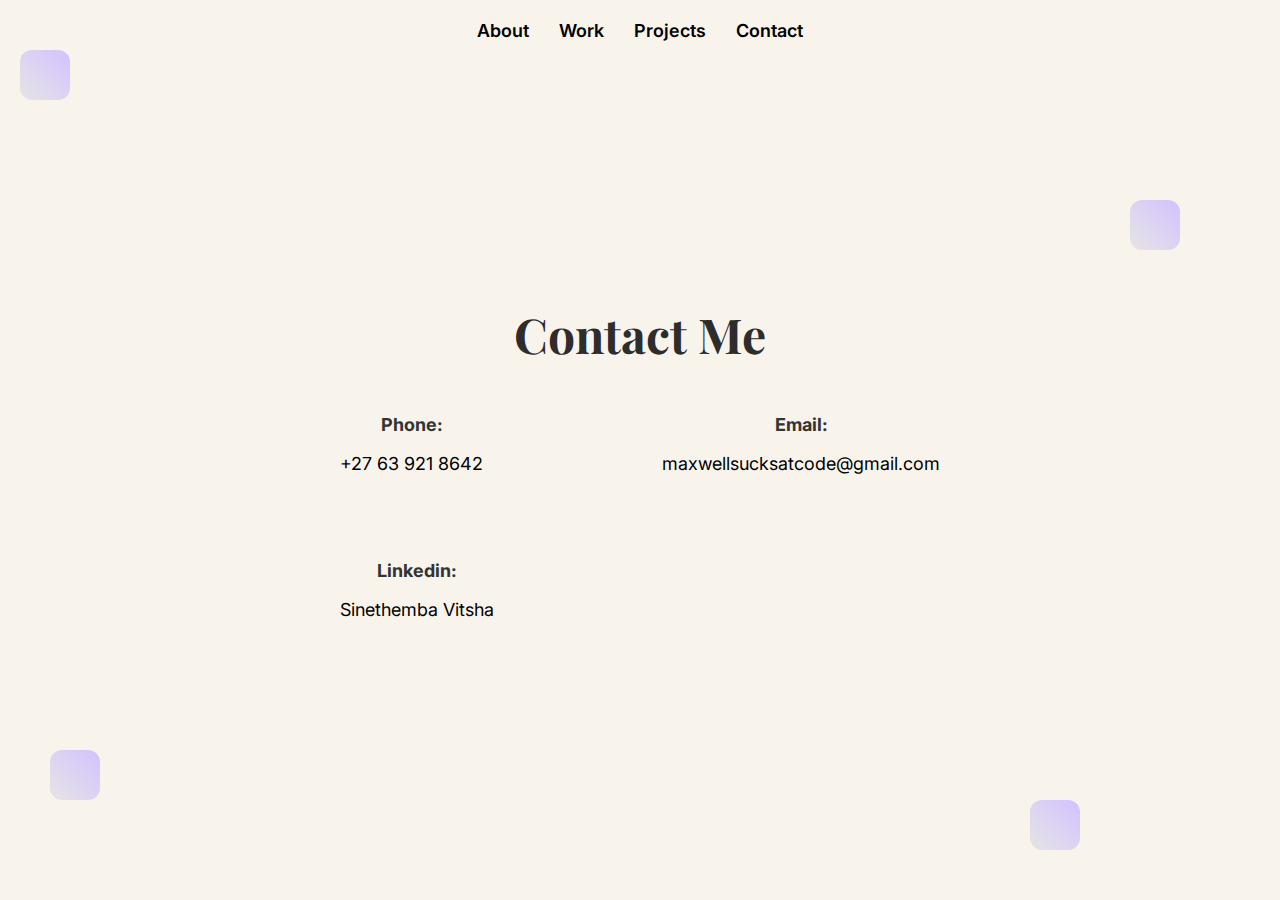
==== contacts.html @ 054e6b6a "First Commit" ====
<!DOCTYPE html>
<html lang="en">
<head>
    <meta charset="UTF-8">
    <meta name="viewport" content="width=device-width, initial-scale=1.0">
    <link href="styles.css" rel="stylesheet">
    <title>Contact</title>
    <link href="https://fonts.googleapis.com/css2?family=Playfair+Display:wght@700&family=Inter:wght@400&display=swap" rel="stylesheet">
    
        
</head>
<body>
    <div class="navbar">
        <a href="index.html">About</a>
        <a href="work.html">Work</a>
        <a href="projects.html">Projects</a>
        <a href="contacts.html">Contact</a>
    </div>
    <!-- Contact Section -->
    <div class="contact-section">
        <h2>Contact Me</h2>
        <div class="contact-details">
            <div>
                <p><strong>Phone:</strong></p>
                <p><a href="tel:+1234567890">+27 63 921 8642</a></p>
            </div>
            <div>
                <p><strong>Email:</strong></p>
                <p><a href="mailto:example@email.com">maxwellsucksatcode@gmail.com</a></p>

            </div>
            <div>
                <p><strong>Linkedin:</strong></p>
                <p><a href="https://www.linkedin.com/in/sinethemba-vitsha-1620b1259/">Sinethemba Vitsha</a></p>
            </div>
        </div>
    </div>

    <!--<footer>&copy; 2024 Sinethemba Vitsha </footer>-->
  

    <!-- Floating Blocks -->
    <div class="floating-block floating-block1"></div>
    <div class="floating-block floating-block2"></div>
    <div class="floating-block floating-block3"></div>
    <div class="floating-block floating-block4"></div>

</body>
</html>
---- styles.css ----
body {
            font-family: 'Inter', sans-serif;
            background-color: #f8f4ec; /* Beige-like background */
            margin: 0;
            padding: 0;
            display: flex;
            justify-content: center;
            align-items: center;
            height: 100vh;
        }

        /* Navigation */
        .navbar {
            position: absolute;
            top: 20px;
            left: 50%;
            transform: translateX(-50%);
            display: flex;
            gap: 30px;
            font-size: 18px;
        }

        .navbar a {
            text-decoration: none;
            color: #000;
            font-weight: 600;
        }

        .navbar a:hover {
            color: #333;
        }

        /* Header */
        .container {
            display: flex;
            justify-content: space-between;
            align-items: center;
            width: 80%;
        }

        .text-section {
            max-width: 500px;

        }

        .text-section h1 {
            font-family: 'Playfair Display', serif;
            font-size: 4em;
            color: #2d2d2d;
            margin: 0;
        }

        .text-section p {
            font-size: 18px;
            color: #666;
            margin-top: 15px;
        }

        .image-section {
            background-color: #000;
            width: 450px;
            height: 550px;
            display: flex;
            justify-content: center;
            align-items: center;
        }

        .image-section img {
            width: 80%;
        }

        /*CV and Contact Details*/
        .text-section button{  
        height: 2rem;     
        margin-top: 5rem;  
        font-family: 'Playfair Display', serif;  
        color: #2d2d2d;
      
       
        
        }

        /* Floating blocks */
        .floating-block {
            position: absolute;
            width: 50px;
            height: 50px;
            background: linear-gradient(45deg, #E5E5E5, #d4c1ff);
            border-radius: 12px;
        }

        .floating-block1 {
            top: 50px;
            left: 20px;
        }

        .floating-block2 {
            top: 200px;
            right: 100px;
        }

        .floating-block3 {
            bottom: 100px;
            left: 50px;
        }

        .floating-block4 {
            bottom: 50px;
            right: 200px;
        }

        /* Icons */
        .icons {
            position: absolute;
            top: 20px;
            right: 20px;
        }

        .icons a {
            margin-left: 15px;
            color: #000;
            font-size: 20px;
        }

        /* Contact Section */
        .contact-section {
            text-align: center;
            max-width: 600px;
        }

        .contact-section h2 {
            font-family: 'Playfair Display', serif;
            font-size: 3em;
            color: #2d2d2d;
            margin-bottom: 30px;
        }

        .contact-details {
            display: flex;
            justify-content: space-between;
            flex-wrap: wrap;
            gap: 50px;
        }

        .contact-details div {
            font-size: 18px;
            color: #333;
        }

        .contact-details a {
            color: #000;
            text-decoration: none;
        }

        .contact-details a:hover {
            text-decoration: underline;
        }

        /* Floating blocks for design consistency */
        .floating-block {
            position: absolute;
            width: 50px;
            height: 50px;
            background: linear-gradient(45deg, #E5E5E5, #d4c1ff);
            border-radius: 12px;
        }

        .floating-block1 {
            top: 50px;
            left: 20px;
        }

        .floating-block2 {
            top: 200px;
            right: 100px;
        }

        .floating-block3 {
            bottom: 100px;
            left: 50px;
        }

        .floating-block4 {
            bottom: 50px;
            right: 200px;
        }

        
          
        /* Projects Section */
        .projects-section {
            text-align: center;
            max-width: 1000px;
        }

        .projects-section h2 {
            font-family: 'Playfair Display', serif;
            font-size: 3em;
            color: #2d2d2d;
            margin-bottom: 40px;
        }

        .projects-list {
            display: flex;
            flex-wrap: wrap;
            justify-content: space-between;
            gap: 30px;
        }

        .project {
            position: relative;
            background-size: cover;
            background-position: center;
            padding: 20px;
            border-radius: 12px;
            box-shadow: 0 4px 8px rgba(0, 0, 0, 0.1);
            flex: 1 1 calc(45% - 30px);
            max-width: calc(45% - 30px);
            height: 250px; /* Adjust this value based on your image size */
            color: #fff; /* Set text color to white for contrast */
            display: flex;
            flex-direction: column;
            justify-content: flex-end;
            overflow: hidden;
        }

        .project h3 {
            font-family: 'Playfair Display', serif;
            font-size: 1.8em;
            margin-bottom: 10px;
        }

        .project p {
            font-size: 16px;
            margin-bottom: 15px;
        }

        .project a {
            display: inline-block;
            background-color: rgba(0, 0, 0, 0.7);
            color: #fff;
            text-decoration: none;
            padding: 10px 20px;
            border-radius: 6px;
            font-weight: 600;
            transition: background-color 0.3s ease;
        }

        .project a:hover {
            background-color: #444;
        }

        /* Add a dark overlay on the card for better text readability */
        .project::before {
            content: '';
            position: absolute;
            top: 0;
            left: 0;
            right: 0;
            bottom: 0;
            background: rgba(0, 0, 0, 0.5); /* Dark overlay */
            z-index: 0;
        }

        /* Ensure content stays on top of the overlay */
        .project h3, .project p, .project a {
            position: relative;
            z-index: 1;
        }
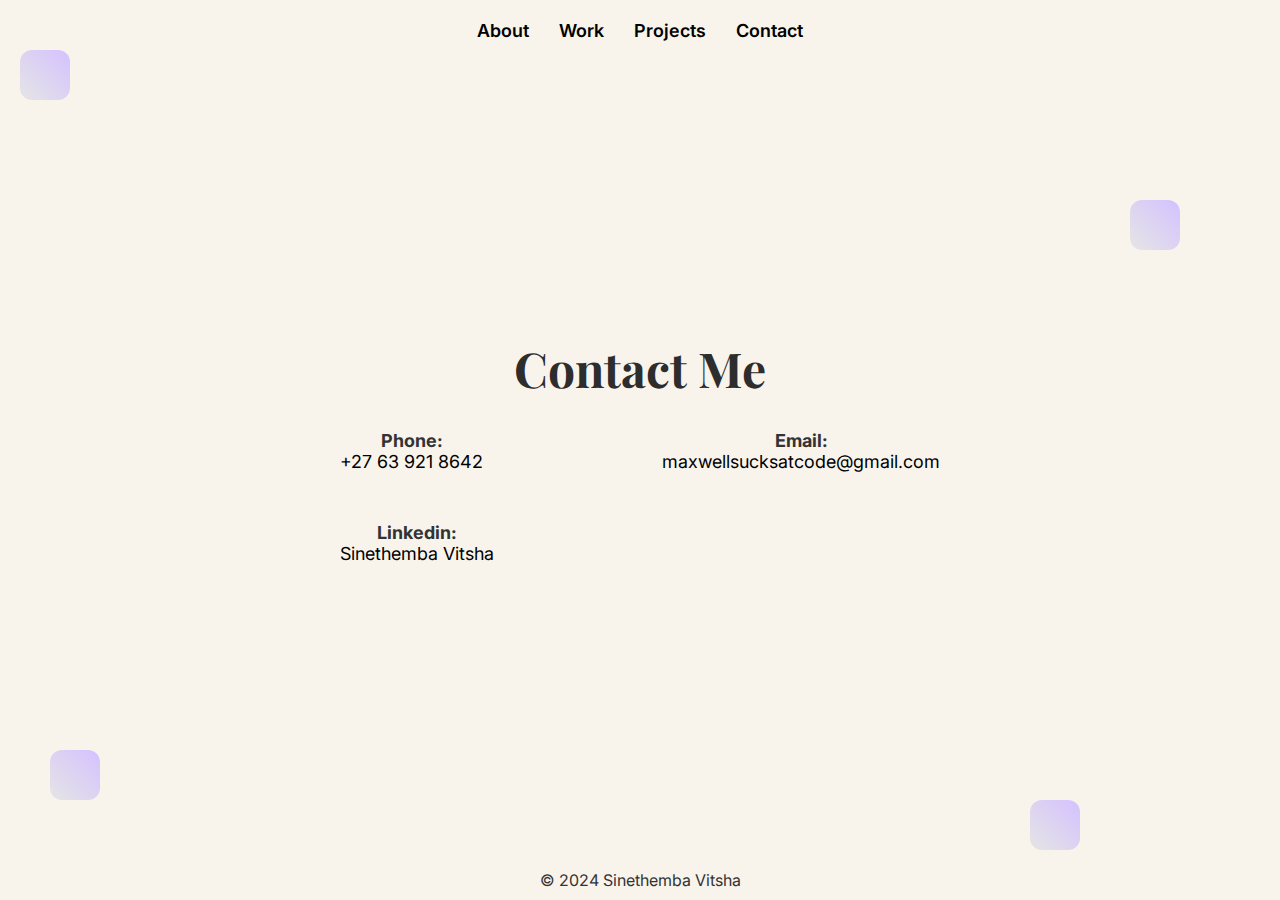
==== commit be94f8be: "updated the footer" ====
--- a/contacts.html
+++ b/contacts.html
@@ -45,5 +45,7 @@
     <div class="floating-block floating-block3"></div>
     <div class="floating-block floating-block4"></div>
 
+    <footer>&copy; 2024 Sinethemba Vitsha </footer>
+
 </body>
 </html>
--- a/styles.css
+++ b/styles.css
@@ -1,4 +1,78 @@
 
+@import url("https://fonts.googleapis.com/css2?family=Poppins:wght@300;400;500;600&display=swap");
+
+* {
+  margin: 0;
+  padding: 0;
+}
+
+html {
+    scroll-behavior: smooth;
+  }
+
+/* BUTTON STYLES */
+.btn {
+    font-weight: 600;
+    padding: 1rem;
+    width: 8rem;
+    border-radius: 50px;
+    border: none;
+    font-family: 'Inter', sans-serif;
+    transition: all 0.3s ease;
+    box-shadow: 0 5px 15px rgba(0, 0, 0, 0.1); /* Soft shadow for depth */
+    cursor: pointer;
+    outline: none;
+    text-align: center; /* Center the text horizontally */
+    display: flex; /* Use flexbox for centering */
+    justify-content: center; /* Horizontally center the text */
+    align-items: center; /* Vertically center the text */
+    height: 3rem; /* Set a fixed height for buttons */
+}
+
+/* Main button color variations */
+.btn-color-1 {
+    background-color: #333; /* Dark button */
+    color: white;
+}
+
+.btn-color-2 {
+    background-color: transparent; /* Transparent button */
+    border: 2px solid #333; /* Outline border */
+    color: #333;
+}
+
+/* Hover effects */
+.btn:hover {
+    transform: translateY(-3px); /* Slight lift */
+    box-shadow: 0 8px 20px rgba(0, 0, 0, 0.2); /* Increase shadow for hover */
+}
+
+.btn-color-1:hover {
+    background-color: #555; /* Lighter shade on hover */
+}
+
+.btn-color-2:hover {
+    background-color: #333; /* Solid fill on hover */
+    color: white;
+    border-color: #333;
+}
+
+/* Focus effect for better accessibility */
+.btn:focus {
+    outline: 2px solid rgba(0, 0, 0, 0.5); /* Stronger focus outline */
+}
+
+.btn-container {
+    display: flex; /* Align buttons horizontally */
+    gap: 1rem; /* Space between the buttons */
+    justify-content: flex-start; /* Align buttons to the left */
+    margin-top: 2rem; /* Adjust the space above the buttons */
+}
+
+
+
+  
+  
         body {
             font-family: 'Inter', sans-serif;
             background-color: #f8f4ec; /* Beige-like background */
@@ -247,8 +321,18 @@
             transition: background-color 0.3s ease;
         }
 
+
+        /* Hover Effect */
+        .project:hover {
+            transform: translateY(-10px); /* Slightly lifts the card */
+            box-shadow: 0 8px 20px rgba(0, 0, 0, 0.2);
+            color: wheat;
+            background-color: wheat; /* Adds a stronger shadow on hover */
+        }
+
         .project a:hover {
             background-color: #444;
+            color: wheat;
         }
 
         /* Add a dark overlay on the card for better text readability */
@@ -269,8 +353,170 @@
             z-index: 1;
         }
 
-
-
-
-        
-       +        /* Card hover effects */
+.experience-section, .tech-stack-section, .education-section {
+    transition: transform 0.3s ease, box-shadow 0.3s ease;
+    
+}
+
+.experience-section:hover, .tech-stack-section:hover, .education-section:hover {
+    transform: translateY(-10px); /* Slightly lift the card */
+    box-shadow: 0 8px 20px rgba(0, 0, 0, 0.2);
+    background-color: wheat;
+    color: whitesmoke;
+}
+
+
+
+
+
+/*Work*/
+body {
+    font-family: 'Inter', sans-serif;
+    background-color: #f8f4ec;
+    margin: 0;
+    padding: 0;
+    display: flex;
+    justify-content: center;
+    align-items: center;
+    height: 100vh;
+}
+
+/* Navbar */
+.navbar {
+    position: absolute;
+    top: 20px;
+    left: 50%;
+    transform: translateX(-50%);
+    display: flex;
+    gap: 30px;
+    font-size: 18px;
+}
+
+.navbar a {
+    text-decoration: none;
+    color: #000;
+    font-weight: 600;
+}
+
+.navbar a:hover {
+    color: #333;
+}
+
+/* Layout Grid */
+.layout-grid {
+    display: grid;
+    grid-template-columns: repeat(3, 1fr);
+    gap: 40px;
+    width: 80%;
+    margin: 100px auto;
+}
+
+/* Experience Section */
+.experience-section {
+    grid-column: 1 / 2;
+    background-color: whitesmoke;
+    padding: 20px;
+    box-shadow: 0px 4px 10px rgba(0, 0, 0, 0.1);
+    border-radius: 12px;
+}
+
+.experience-section h1 , .education-section h1 , .tech-stack-section h1{
+    font-family: 'Playfair Display', serif;
+    color: #2d2d2d;
+}
+.tech-stack-section h2 , h3{
+    font-family: 'Playfair Display', serif;
+}
+
+.experience-section p {
+    font-size: 18px;
+    color: #333;
+    margin: 30px 0;
+}
+
+/* Tech Stack Section */
+.tech-stack-section {
+    grid-column: 2 / 3;
+    background-color: whitesmoke;
+    padding: 20px;
+    box-shadow: 0px 4px 10px rgba(0, 0, 0, 0.1);
+    border-radius: 12px;
+}
+
+.tech-stack-section h3, .tech-stack-section h4 {
+    font-family: 'Playfair Display', serif;
+    color: #2d2d2d;
+    margin-bottom: 15px;
+}
+
+.tech-stack-section p {
+    font-size: 18px;
+    color: #333;
+    margin: 10px 0;
+}
+
+/* Education Section */
+.education-section {
+    grid-column: 3 / 4;
+    background-color: whitesmoke;
+    padding: 20px;
+    box-shadow: 0px 4px 10px rgba(0, 0, 0, 0.1);
+    border-radius: 12px;
+}
+
+.education-section h3 {
+    font-family: 'Playfair Display', serif;
+    color: #2d2d2d;
+    margin-bottom: 15px;
+}
+
+.education-section p {
+    font-size: 18px;
+    color: #333;
+    margin: 10px 0;
+}
+
+/* Floating Blocks */
+.floating-block {
+    position: absolute;
+    width: 50px;
+    height: 50px;
+    background: linear-gradient(45deg, #E5E5E5, #d4c1ff);
+    border-radius: 12px;
+}
+
+.floating-block1 {
+    top: 50px;
+    left: 20px;
+}
+
+.floating-block2 {
+    top: 200px;
+    right: 100px;
+}
+
+.floating-block3 {
+    bottom: 100px;
+    left: 50px;
+}
+
+.floating-block4 {
+    bottom: 50px;
+    right: 200px;
+}
+
+
+/*Footer*/
+
+
+footer {
+    position: fixed;
+    bottom: 0;
+    width: 100%;
+    text-align: center;
+    background-color: #f8f4ec; /* Matching your page background */
+    padding: 10px 0;
+    font-family: 'Inter', sans-serif;
+    color: #333;
+}
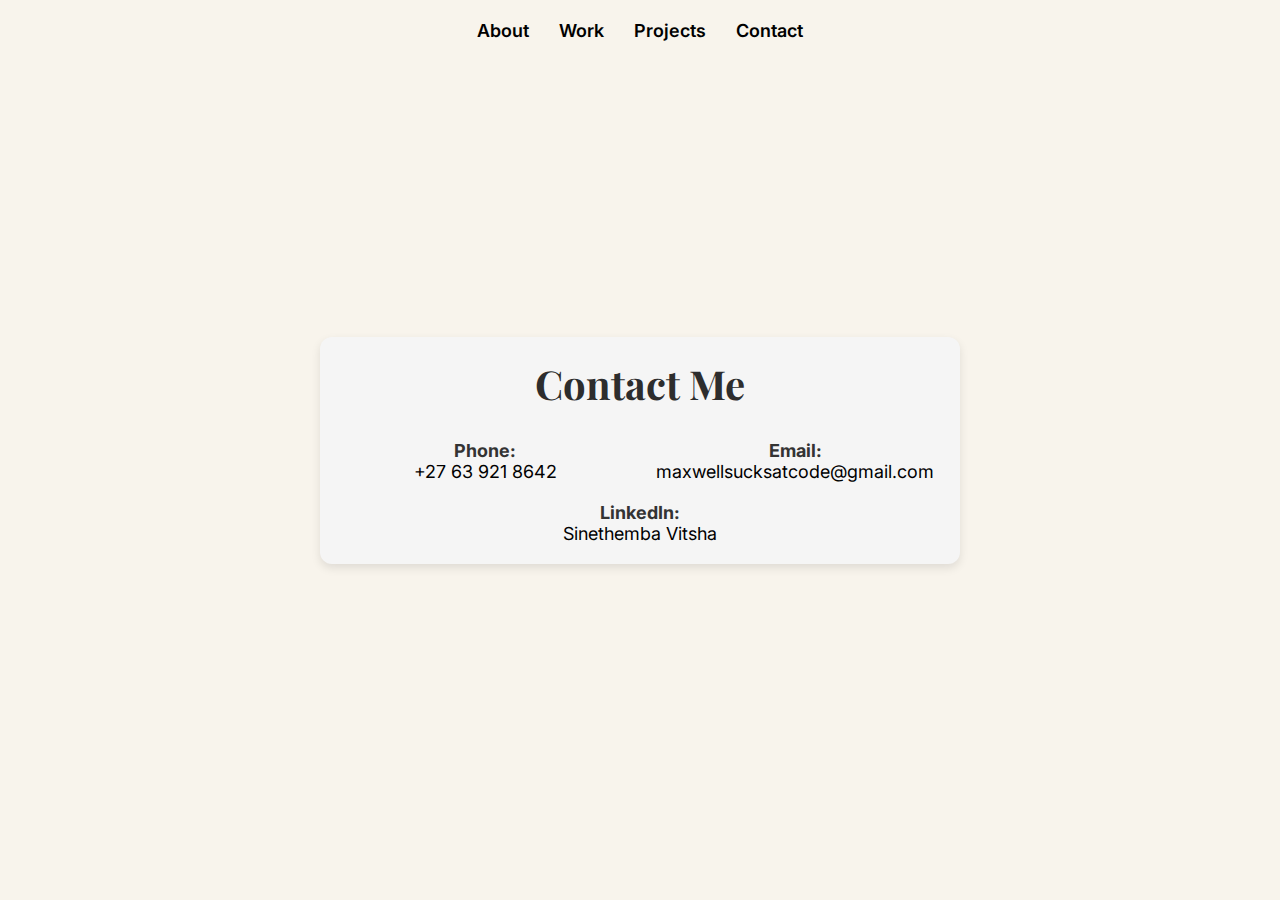
==== commit 993c2028: "Responsiveness updated" ====
--- a/contacts.html
+++ b/contacts.html
@@ -6,8 +6,98 @@
     <link href="styles.css" rel="stylesheet">
     <title>Contact</title>
     <link href="https://fonts.googleapis.com/css2?family=Playfair+Display:wght@700&family=Inter:wght@400&display=swap" rel="stylesheet">
-    
-        
+    <link rel="icon" href="image.jpg" type="image/png">
+
+    <style>
+        /* Navigation */
+        .navbar {
+            position: absolute;
+            top: 20px;
+            left: 50%;
+            transform: translateX(-50%);
+            display: flex;
+            gap: 30px;
+            font-size: 18px;
+        }
+
+        .navbar a {
+            text-decoration: none;
+            color: #000;
+            font-weight: 600;
+        }
+
+        .navbar a:hover {
+            color: #333;
+        }
+
+        /* Contact Section */
+        .contact-section {
+            text-align: center;
+            max-width: 600px;
+            margin: 100px auto; /* Centering the contact section */
+            padding: 20px;
+            background-color: whitesmoke; /* Background color for contrast */
+            border-radius: 12px; /* Rounded corners */
+            box-shadow: 0px 4px 10px rgba(0, 0, 0, 0.1); /* Subtle shadow */
+        }
+
+        .contact-section:hover{
+        background-color: wheat;    
+        }
+
+        .contact-section h2 {
+            font-family: 'Playfair Display', serif;
+            font-size: 2.5em; /* Adjusted font size for responsiveness */
+            color: #2d2d2d;
+            margin-bottom: 30px;
+        }
+
+        .contact-details {
+            display: flex;
+            justify-content: space-between;
+            flex-wrap: wrap; /* Allows wrapping of items */
+            gap: 20px; /* Adjusted gap for smaller screens */
+        }
+
+        .contact-details div {
+            font-size: 18px;
+            color: #333;
+            flex: 1 1 30%; /* Allows items to grow and shrink */
+            min-width: 200px; /* Minimum width for responsiveness */
+        }
+
+        .contact-details a {
+            color: #000;
+            text-decoration: none;
+        }
+
+        .contact-details a:hover {
+            text-decoration: underline;
+        }
+
+        /* Responsive Styles */
+        @media (max-width: 800px) {
+            .contact-details {
+                justify-content: center; /* Center on smaller screens */
+            }
+
+            .contact-details div {
+                flex: 1 1 45%; /* Two columns on medium screens */
+            }
+        }
+
+        @media (max-width: 500px) {
+            .contact-details {
+                flex-direction: column; /* Stack vertically on small screens */
+                align-items: center; /* Center align items */
+            }
+
+            .contact-details div {
+                flex: 1 1 100%; /* Full width on small screens */
+                text-align: center; /* Center text */
+            }
+        }
+    </style>
 </head>
 <body>
     <div class="navbar">
@@ -27,25 +117,15 @@
             <div>
                 <p><strong>Email:</strong></p>
                 <p><a href="mailto:example@email.com">maxwellsucksatcode@gmail.com</a></p>
-
             </div>
             <div>
-                <p><strong>Linkedin:</strong></p>
+                <p><strong>LinkedIn:</strong></p>
                 <p><a href="https://www.linkedin.com/in/sinethemba-vitsha-1620b1259/">Sinethemba Vitsha</a></p>
             </div>
         </div>
     </div>
 
-    <!--<footer>&copy; 2024 Sinethemba Vitsha </footer>-->
-  
-
-    <!-- Floating Blocks -->
-    <div class="floating-block floating-block1"></div>
-    <div class="floating-block floating-block2"></div>
-    <div class="floating-block floating-block3"></div>
-    <div class="floating-block floating-block4"></div>
-
-    <footer>&copy; 2024 Sinethemba Vitsha </footer>
+   <!--<footer>&copy; 2024 Sinethemba Vitsha </footer>-->
 
 </body>
 </html>
--- a/styles.css
+++ b/styles.css
@@ -23,10 +23,10 @@
     cursor: pointer;
     outline: none;
     text-align: center; /* Center the text horizontally */
-    display: flex; /* Use flexbox for centering */
-    justify-content: center; /* Horizontally center the text */
-    align-items: center; /* Vertically center the text */
-    height: 3rem; /* Set a fixed height for buttons */
+    display: flex;
+    justify-content: center; 
+    align-items: center;
+    height: 3rem;
 }
 
 /* Main button color variations */
@@ -370,39 +370,6 @@
 
 
 
-/*Work*/
-body {
-    font-family: 'Inter', sans-serif;
-    background-color: #f8f4ec;
-    margin: 0;
-    padding: 0;
-    display: flex;
-    justify-content: center;
-    align-items: center;
-    height: 100vh;
-}
-
-/* Navbar */
-.navbar {
-    position: absolute;
-    top: 20px;
-    left: 50%;
-    transform: translateX(-50%);
-    display: flex;
-    gap: 30px;
-    font-size: 18px;
-}
-
-.navbar a {
-    text-decoration: none;
-    color: #000;
-    font-weight: 600;
-}
-
-.navbar a:hover {
-    color: #333;
-}
-
 /* Layout Grid */
 .layout-grid {
     display: grid;
@@ -477,46 +444,3 @@
     margin: 10px 0;
 }
 
-/* Floating Blocks */
-.floating-block {
-    position: absolute;
-    width: 50px;
-    height: 50px;
-    background: linear-gradient(45deg, #E5E5E5, #d4c1ff);
-    border-radius: 12px;
-}
-
-.floating-block1 {
-    top: 50px;
-    left: 20px;
-}
-
-.floating-block2 {
-    top: 200px;
-    right: 100px;
-}
-
-.floating-block3 {
-    bottom: 100px;
-    left: 50px;
-}
-
-.floating-block4 {
-    bottom: 50px;
-    right: 200px;
-}
-
-
-/*Footer*/
-
-
-footer {
-    position: fixed;
-    bottom: 0;
-    width: 100%;
-    text-align: center;
-    background-color: #f8f4ec; /* Matching your page background */
-    padding: 10px 0;
-    font-family: 'Inter', sans-serif;
-    color: #333;
-}
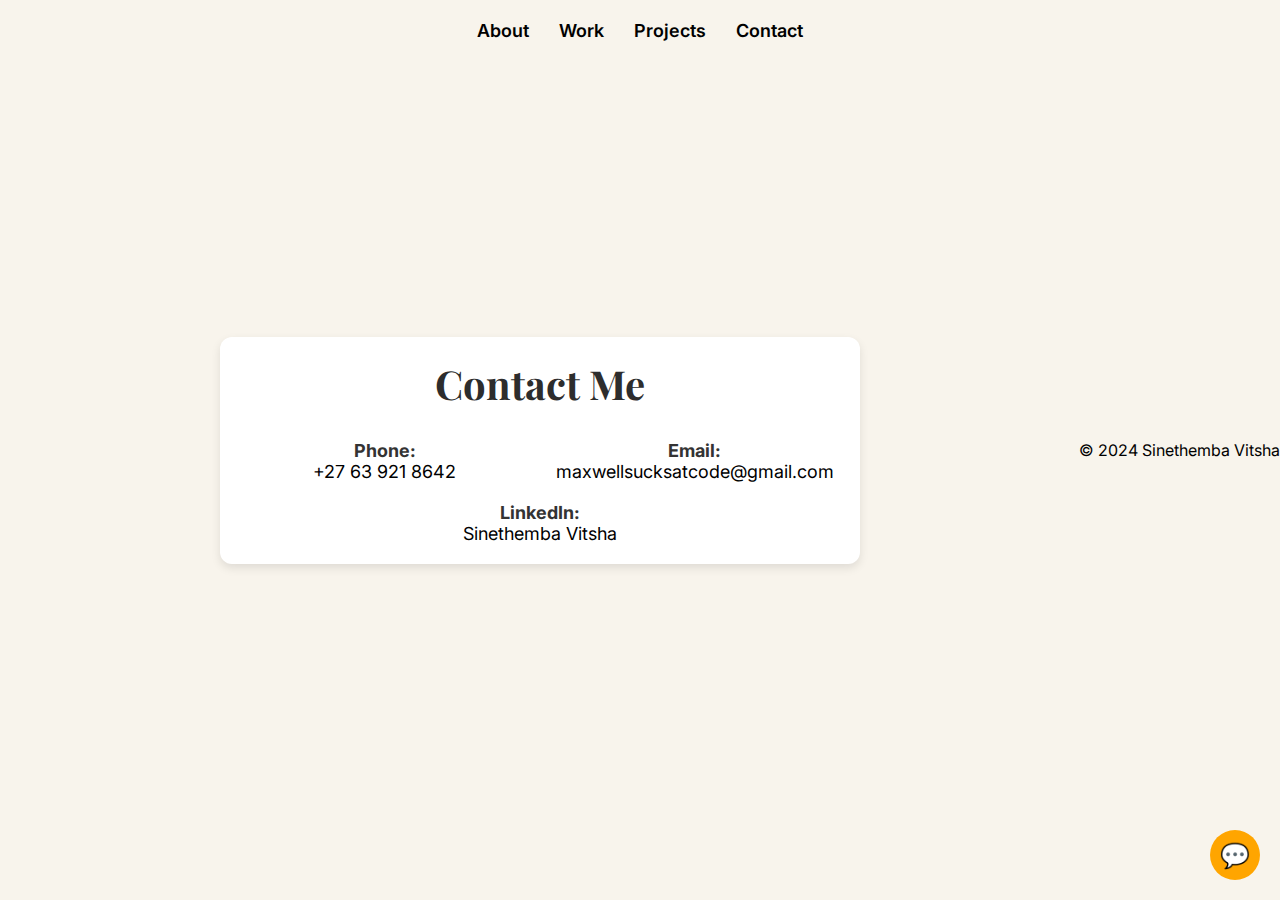
==== commit 066ec1bb: "Testing Chatbot" ====
--- a/contacts.html
+++ b/contacts.html
@@ -36,7 +36,7 @@
             max-width: 600px;
             margin: 100px auto; /* Centering the contact section */
             padding: 20px;
-            background-color: whitesmoke; /* Background color for contrast */
+            background-color: white; /* Background color for contrast */
             border-radius: 12px; /* Rounded corners */
             box-shadow: 0px 4px 10px rgba(0, 0, 0, 0.1); /* Subtle shadow */
         }
@@ -97,6 +97,79 @@
                 text-align: center; /* Center text */
             }
         }
+
+
+          /* Chat icon */
+   #chatIcon {
+    width: 50px;
+    height: 50px;
+    background-color: orange;
+    border-radius: 50%;
+    position: fixed;
+    bottom: 20px;
+    right: 20px;
+    display: flex;
+    align-items: center;
+    justify-content: center;
+    cursor: pointer;
+    color: white;
+    font-size: 24px;
+}
+
+/* Chatbot window */
+#chatbot {
+    width: 300px;
+    height: 400px;
+    background-color: #f1f1f1;
+    position: fixed; /* Keep it fixed on screen */
+    bottom: 20px;
+    right: 20px;
+    border: 2px solid #007BFF;
+    border-radius: 10px;
+    display: none;
+    flex-direction: column;
+    justify-content: space-between; /* Ensure proper spacing between elements */
+    overflow: hidden;
+}
+
+/* Chatbox (where messages appear) */
+#chatbox {
+    flex-grow: 1;
+    padding: 10px;
+    overflow-y: auto;
+    background-color: white;
+    border-bottom: 1px solid #007BFF;
+    max-height: 300px; 
+}
+
+/* Options for user responses */
+#chat-options {
+    padding: 10px;
+    display: flex;
+    flex-wrap: wrap;
+    gap: 10px;
+    color: tan;
+    max-height: 100px; 
+    overflow-y: auto; 
+}
+
+/* Close button */
+#close-chat {
+    background-color: #333;
+    color: white;
+    border: none;
+    border-radius: 5px;
+    padding: 5px 10px;
+    cursor: pointer;
+    margin: 10px;
+    position: relative; /* Ensure the close button stays within the container */
+    align-self: center;
+}
+
+#close-chat:hover {
+    background-color: #555;
+}
+
     </style>
 </head>
 <body>
@@ -125,7 +198,17 @@
         </div>
     </div>
 
-   <!--<footer>&copy; 2024 Sinethemba Vitsha </footer>-->
-
+    <!-- Chat Icon -->
+<div id="chatIcon">💬</div>
+<!-- Chatbot Window -->
+<div id="chatbot">
+    <div id="chatbox"></div>
+    <div id="chat-options"></div>
+    <button id="close-chat">Close</button>
+</div>
+
+   <footer>&copy; 2024 Sinethemba Vitsha </footer>
+
+   <script src="index.js"></script> 
 </body>
 </html>
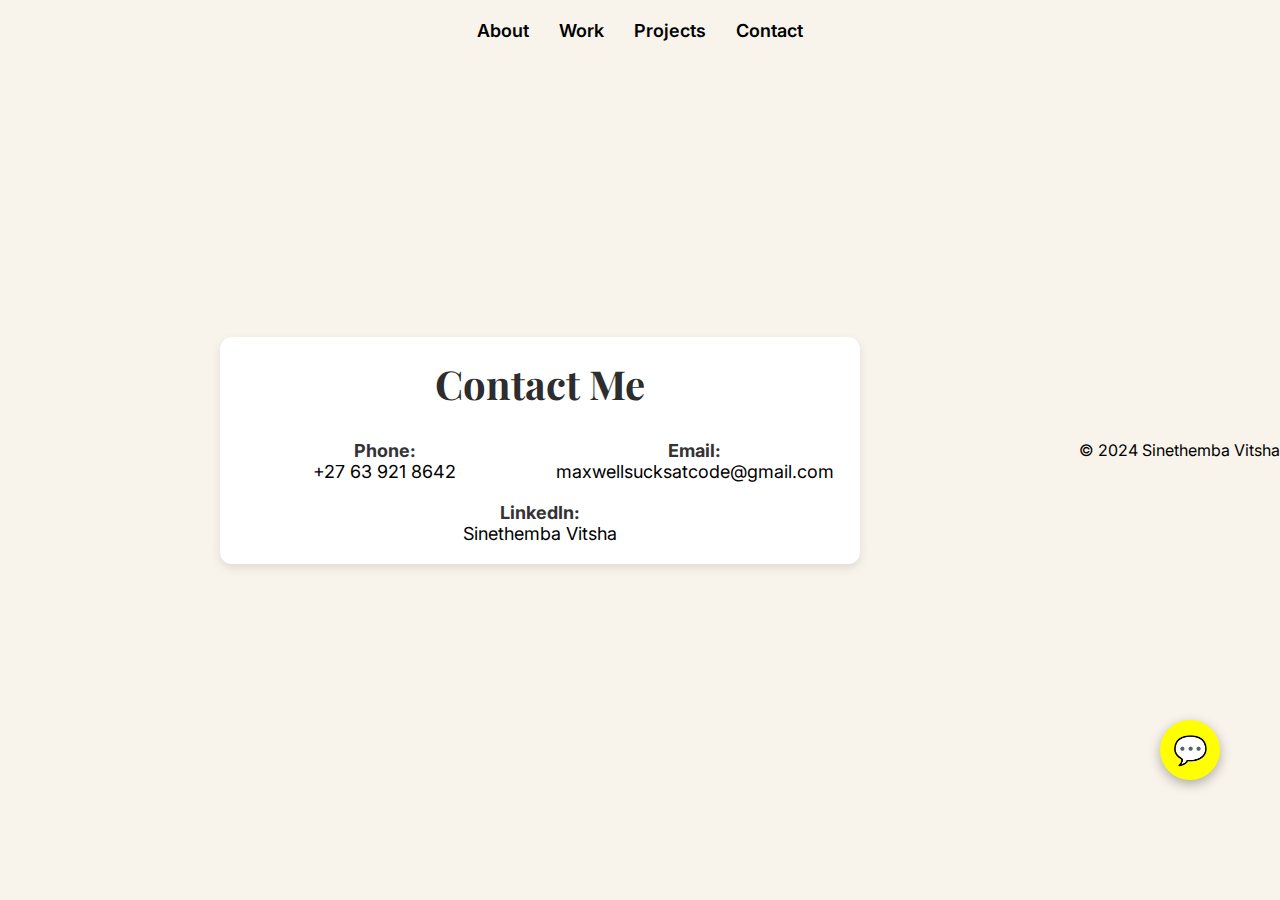
==== commit 5961cedf: "Updated The Interface of the chatbox and buttons" ====
--- a/contacts.html
+++ b/contacts.html
@@ -4,6 +4,7 @@
     <meta charset="UTF-8">
     <meta name="viewport" content="width=device-width, initial-scale=1.0">
     <link href="styles.css" rel="stylesheet">
+    <link href="chatbot.css" rel="stylesheet">
     <title>Contact</title>
     <link href="https://fonts.googleapis.com/css2?family=Playfair+Display:wght@700&family=Inter:wght@400&display=swap" rel="stylesheet">
     <link rel="icon" href="image.jpg" type="image/png">
@@ -99,77 +100,6 @@
         }
 
 
-          /* Chat icon */
-   #chatIcon {
-    width: 50px;
-    height: 50px;
-    background-color: orange;
-    border-radius: 50%;
-    position: fixed;
-    bottom: 20px;
-    right: 20px;
-    display: flex;
-    align-items: center;
-    justify-content: center;
-    cursor: pointer;
-    color: white;
-    font-size: 24px;
-}
-
-/* Chatbot window */
-#chatbot {
-    width: 300px;
-    height: 400px;
-    background-color: #f1f1f1;
-    position: fixed; /* Keep it fixed on screen */
-    bottom: 20px;
-    right: 20px;
-    border: 2px solid #007BFF;
-    border-radius: 10px;
-    display: none;
-    flex-direction: column;
-    justify-content: space-between; /* Ensure proper spacing between elements */
-    overflow: hidden;
-}
-
-/* Chatbox (where messages appear) */
-#chatbox {
-    flex-grow: 1;
-    padding: 10px;
-    overflow-y: auto;
-    background-color: white;
-    border-bottom: 1px solid #007BFF;
-    max-height: 300px; 
-}
-
-/* Options for user responses */
-#chat-options {
-    padding: 10px;
-    display: flex;
-    flex-wrap: wrap;
-    gap: 10px;
-    color: tan;
-    max-height: 100px; 
-    overflow-y: auto; 
-}
-
-/* Close button */
-#close-chat {
-    background-color: #333;
-    color: white;
-    border: none;
-    border-radius: 5px;
-    padding: 5px 10px;
-    cursor: pointer;
-    margin: 10px;
-    position: relative; /* Ensure the close button stays within the container */
-    align-self: center;
-}
-
-#close-chat:hover {
-    background-color: #555;
-}
-
     </style>
 </head>
 <body>
@@ -200,15 +130,22 @@
 
     <!-- Chat Icon -->
 <div id="chatIcon">💬</div>
+
+
 <!-- Chatbot Window -->
 <div id="chatbot">
     <div id="chatbox"></div>
     <div id="chat-options"></div>
-    <button id="close-chat">Close</button>
+    <div id="chatbot-footer">
+        <button id="clear-chat">Clear</button>
+        <button id="close-chat">Close</button>
+    </div>
 </div>
+
+
 
    <footer>&copy; 2024 Sinethemba Vitsha </footer>
 
-   <script src="index.js"></script> 
+   <script src="chatbox.js"></script> 
 </body>
 </html>
--- a/chatbot.css
+++ b/chatbot.css
@@ -0,0 +1,143 @@
+/* Chat icon */
+#chatIcon {
+    width: 60px;
+    height: 60px;
+    background-color: yellow;
+    border-radius: 50%;
+    position: fixed;
+    bottom: 120px;
+    right: 60px;
+    display: flex;
+    align-items: center;
+    justify-content: center;
+    cursor: pointer;
+    color: white;
+    font-size: 28px;
+    box-shadow: 0 4px 12px rgba(0, 0, 0, 0.3);
+    transition: transform 0.3s ease, background-color 0.3s ease;
+}
+
+#chatIcon:hover {
+    transform: scale(1.1);
+    background-color: #0056b3;
+}
+
+/* Chatbot window */
+#chatbot {
+    width: 320px;
+    height: 500px;
+    background-color: #f9f9f9;
+    position: fixed;
+    bottom: 80px;
+    right: 40px;
+    border: 1px solid #ddd;
+    border-radius: 15px;
+    box-shadow: 0 8px 16px rgba(0, 0, 0, 0.3);
+    display: none;
+    flex-direction: column;
+    overflow: hidden;
+    animation: fadeInUp 0.5s ease forwards;
+    font-family: 'Inter', sans-serif;
+}
+
+@keyframes fadeInUp {
+    from {
+        opacity: 0;
+        transform: translateY(20px);
+    }
+    to {
+        opacity: 1;
+        transform: translateY(0);
+    }
+}
+
+/* Chatbox (where messages appear) */
+#chatbox {
+    flex-grow: 1;
+    padding: 15px;
+    overflow-y: auto;
+    background-color: #fff;
+    border-bottom: 1px solid #ddd;
+    max-height: 300px;
+}
+
+/* User message styling */
+.user-message {
+    color: #fff;
+    background-color: #007BFF;
+    padding: 10px 15px;
+    border-radius: 15px 15px 0 15px;
+    margin-bottom: 10px;
+    max-width: 80%;
+    align-self: flex-end;
+    font-size: 14px;
+    box-shadow: 0 2px 5px rgba(0, 0, 0, 0.15);
+}
+
+/* Bot message styling */
+.bot-message {
+    color: #333;
+    background-color: #e9f5ff;
+    padding: 10px 15px;
+    border-radius: 15px 15px 15px 0;
+    margin-bottom: 10px;
+    max-width: 80%;
+    font-size: 14px;
+    box-shadow: 0 2px 5px rgba(0, 0, 0, 0.15);
+}
+
+/* Chat options - scrollable area */
+#chat-options {
+    padding: 10px;
+    background-color: #f3f3f3;
+    display: flex;
+    flex-wrap: wrap;
+    gap: 8px;
+    overflow-y: auto;
+    max-height: 100px;
+}
+
+/* Chat option buttons */
+#chat-options button {
+    background-color: #007BFF;
+    color: white;
+    border: none;
+    padding: 8px 12px;
+    border-radius: 20px;
+    cursor: pointer;
+    font-size: 12px;
+    transition: background-color 0.3s;
+    box-shadow: 0 2px 5px rgba(0, 0, 0, 0.1);
+}
+
+#chat-options button:hover {
+    background-color: #0056b3;
+}
+
+/* Fixed footer for buttons */
+#chatbot-footer {
+    background-color: #f9f9f9;
+    padding: 10px;
+    display: flex;
+    justify-content: space-around;
+    border-top: 1px solid #ddd;
+    flex-shrink: 0;
+}
+
+/* Styling for clear and close buttons */
+#clear-chat, #close-chat {
+    background-color: black;
+    color: white;
+    border: none;
+    border-radius: 20px;
+    padding: 6px 14px;
+    cursor: pointer;
+    font-size: 13px;
+    transition: background-color 0.3s ease, box-shadow 0.3s ease;
+    box-shadow: 0 2px 5px rgba(0, 0, 0, 0.1);
+}
+
+#clear-chat:hover, #close-chat:hover {
+    background-color: #444;
+    box-shadow: 0 4px 10px rgba(0, 0, 0, 0.2);
+}
